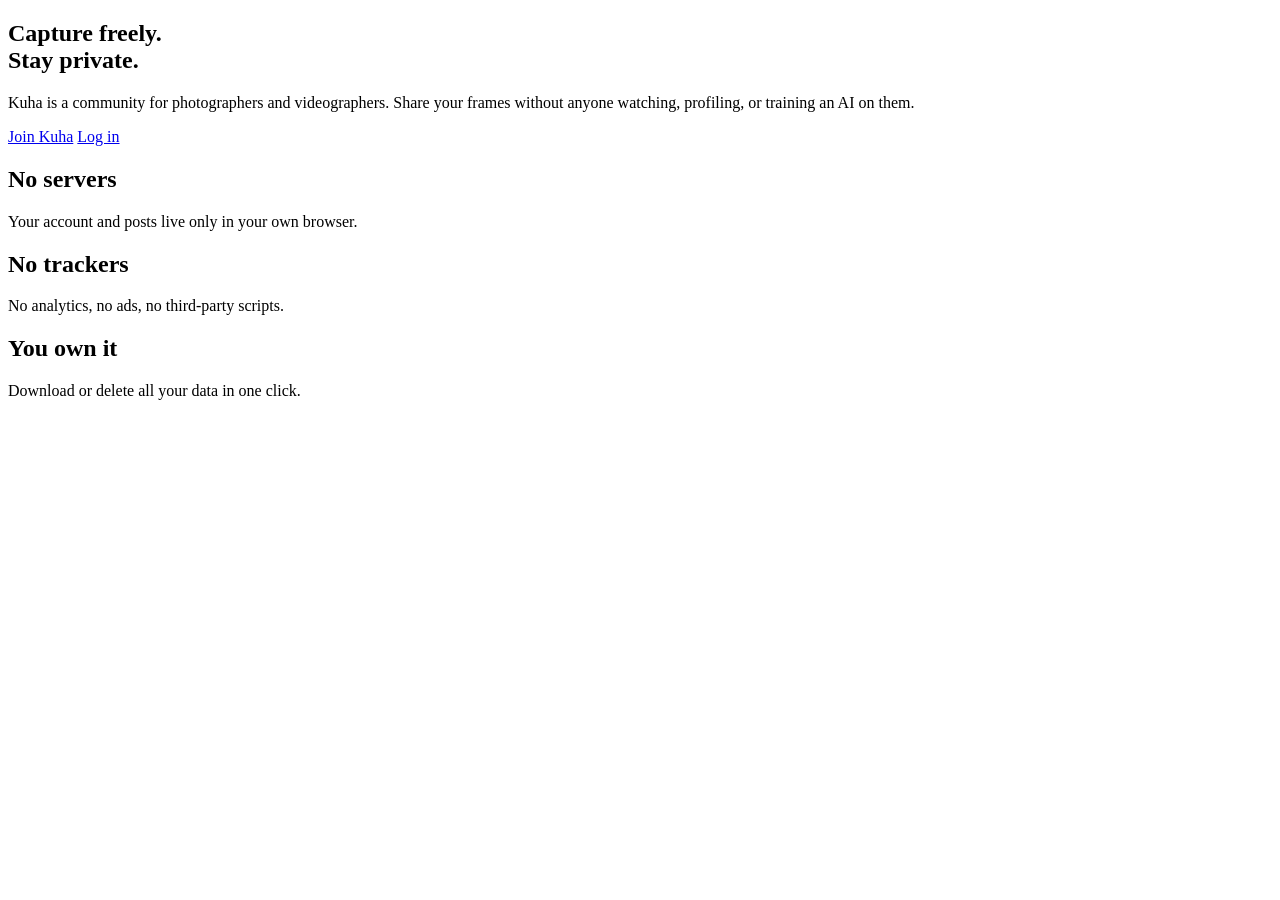
==== index.html @ da689839 "Add files via upload" ====
<!DOCTYPE html>
<html lang="en"><head><meta charset="UTF-8"><meta name="viewport" content="width=device-width,initial-scale=1"><title>Capture freely | Kuha</title><link rel="stylesheet" href="src/css/style.css"></head>
<body data-page="home" data-auth="" data-base=""><main class="wrap">
<section class="hero"><h1>Capture freely.<br>Stay private.</h1><p>Kuha is a community for photographers and videographers. Share your frames without anyone watching, profiling, or training an AI on them.</p>
<a class="btn" href="pages/signup.html">Join Kuha</a> <a class="btn ghost" href="pages/login.html">Log in</a></section>
<div class="grid"><div class="box"><h2>No servers</h2><p>Your account and posts live only in your own browser.</p></div>
<div class="box"><h2>No trackers</h2><p>No analytics, no ads, no third-party scripts.</p></div>
<div class="box"><h2>You own it</h2><p>Download or delete all your data in one click.</p></div></div>
</main><script src="src/js/main.js"></script></body></html>
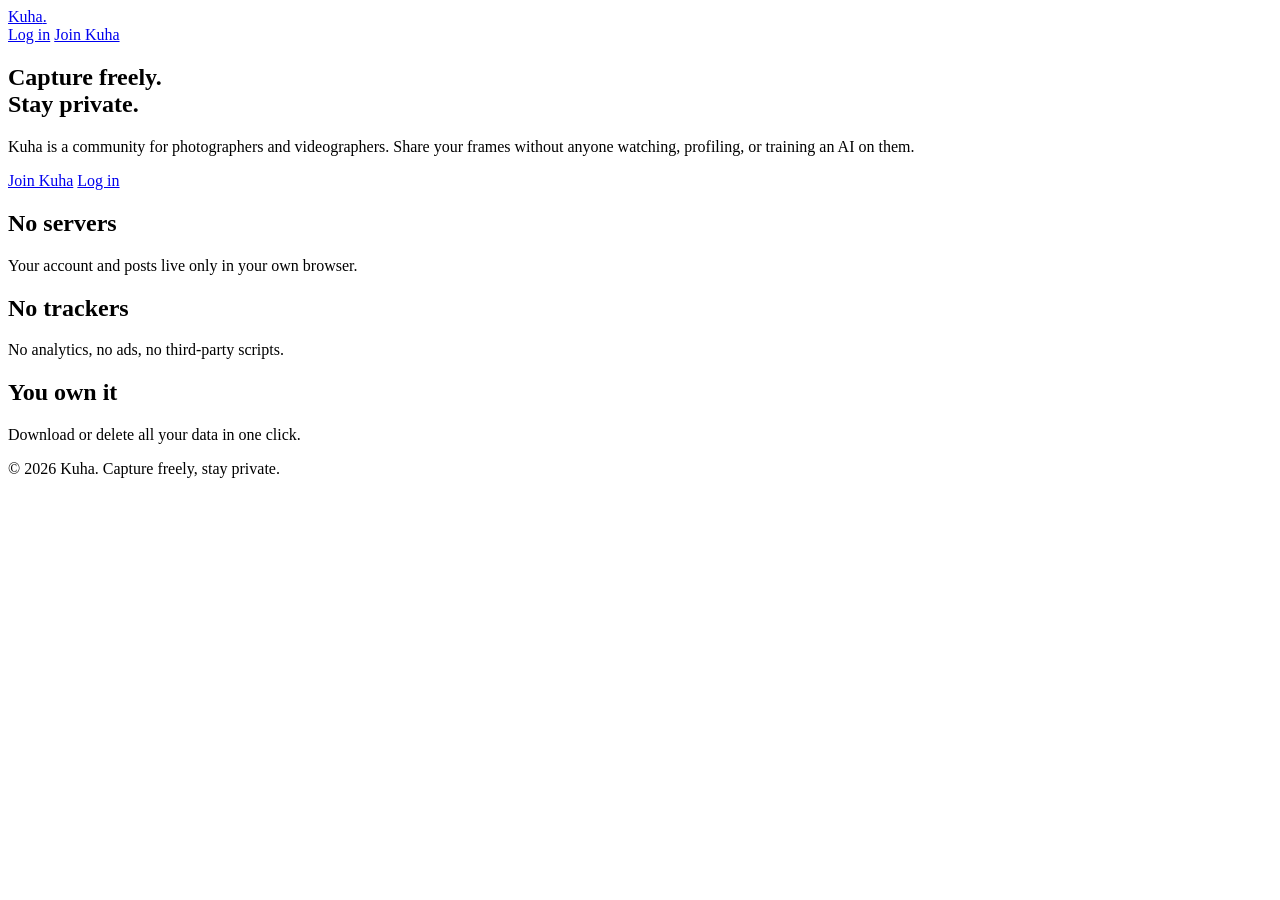
==== commit 06b0dd87: "Add files via upload" ====
--- a/index.html
+++ b/index.html
@@ -1,9 +1,53 @@
 <!DOCTYPE html>
-<html lang="en"><head><meta charset="UTF-8"><meta name="viewport" content="width=device-width,initial-scale=1"><title>Capture freely | Kuha</title><link rel="stylesheet" href="src/css/style.css"></head>
-<body data-page="home" data-auth="" data-base=""><main class="wrap">
-<section class="hero"><h1>Capture freely.<br>Stay private.</h1><p>Kuha is a community for photographers and videographers. Share your frames without anyone watching, profiling, or training an AI on them.</p>
-<a class="btn" href="pages/signup.html">Join Kuha</a> <a class="btn ghost" href="pages/login.html">Log in</a></section>
-<div class="grid"><div class="box"><h2>No servers</h2><p>Your account and posts live only in your own browser.</p></div>
-<div class="box"><h2>No trackers</h2><p>No analytics, no ads, no third-party scripts.</p></div>
-<div class="box"><h2>You own it</h2><p>Download or delete all your data in one click.</p></div></div>
-</main><script src="src/js/main.js"></script></body></html>
+<html lang="en">
+<head>
+  <meta charset="UTF-8">
+  <meta name="viewport" content="width=device-width, initial-scale=1.0">
+  <meta name="description" content="Kuha — A private, tracker-free community for photographers and videographers.">
+  <title>Capture freely | Kuha</title>
+  <link rel="stylesheet" href="src/css/style.css">
+</head>
+<body data-page="home" data-auth="" data-base="">
+
+  <header class="bar">
+    <a href="index.html" class="logo">Kuha<span>.</span></a>
+    <nav aria-label="Primary">
+      <a href="pages/login.html">Log in</a>
+      <a class="btn sm" href="pages/signup.html">Join Kuha</a>
+    </nav>
+  </header>
+
+  <main class="wrap">
+    <section class="hero">
+      <h1>Capture freely.<br>Stay private.</h1>
+      <p>Kuha is a community for photographers and videographers. Share your frames without anyone watching, profiling, or training an AI on them.</p>
+      <div class="row">
+        <a class="btn" href="pages/signup.html">Join Kuha</a>
+        <a class="btn ghost" href="pages/login.html">Log in</a>
+      </div>
+    </section>
+
+    <section class="grid" aria-label="Core Features">
+      <article class="box">
+        <h2>No servers</h2>
+        <p>Your account and posts live only in your own browser.</p>
+      </article>
+      <article class="box">
+        <h2>No trackers</h2>
+        <p>No analytics, no ads, no third-party scripts.</p>
+      </article>
+      <article class="box">
+        <h2>You own it</h2>
+        <p>Download or delete all your data in one click.</p>
+      </article>
+    </section>
+  </main>
+
+  <footer>
+    <p>&copy; 2026 Kuha. Capture freely, stay private.</p>
+  </footer>
+
+  <script src="src/js/portfolio.js" defer></script>
+  <script src="src/js/main.js" defer></script>
+</body>
+</html>
